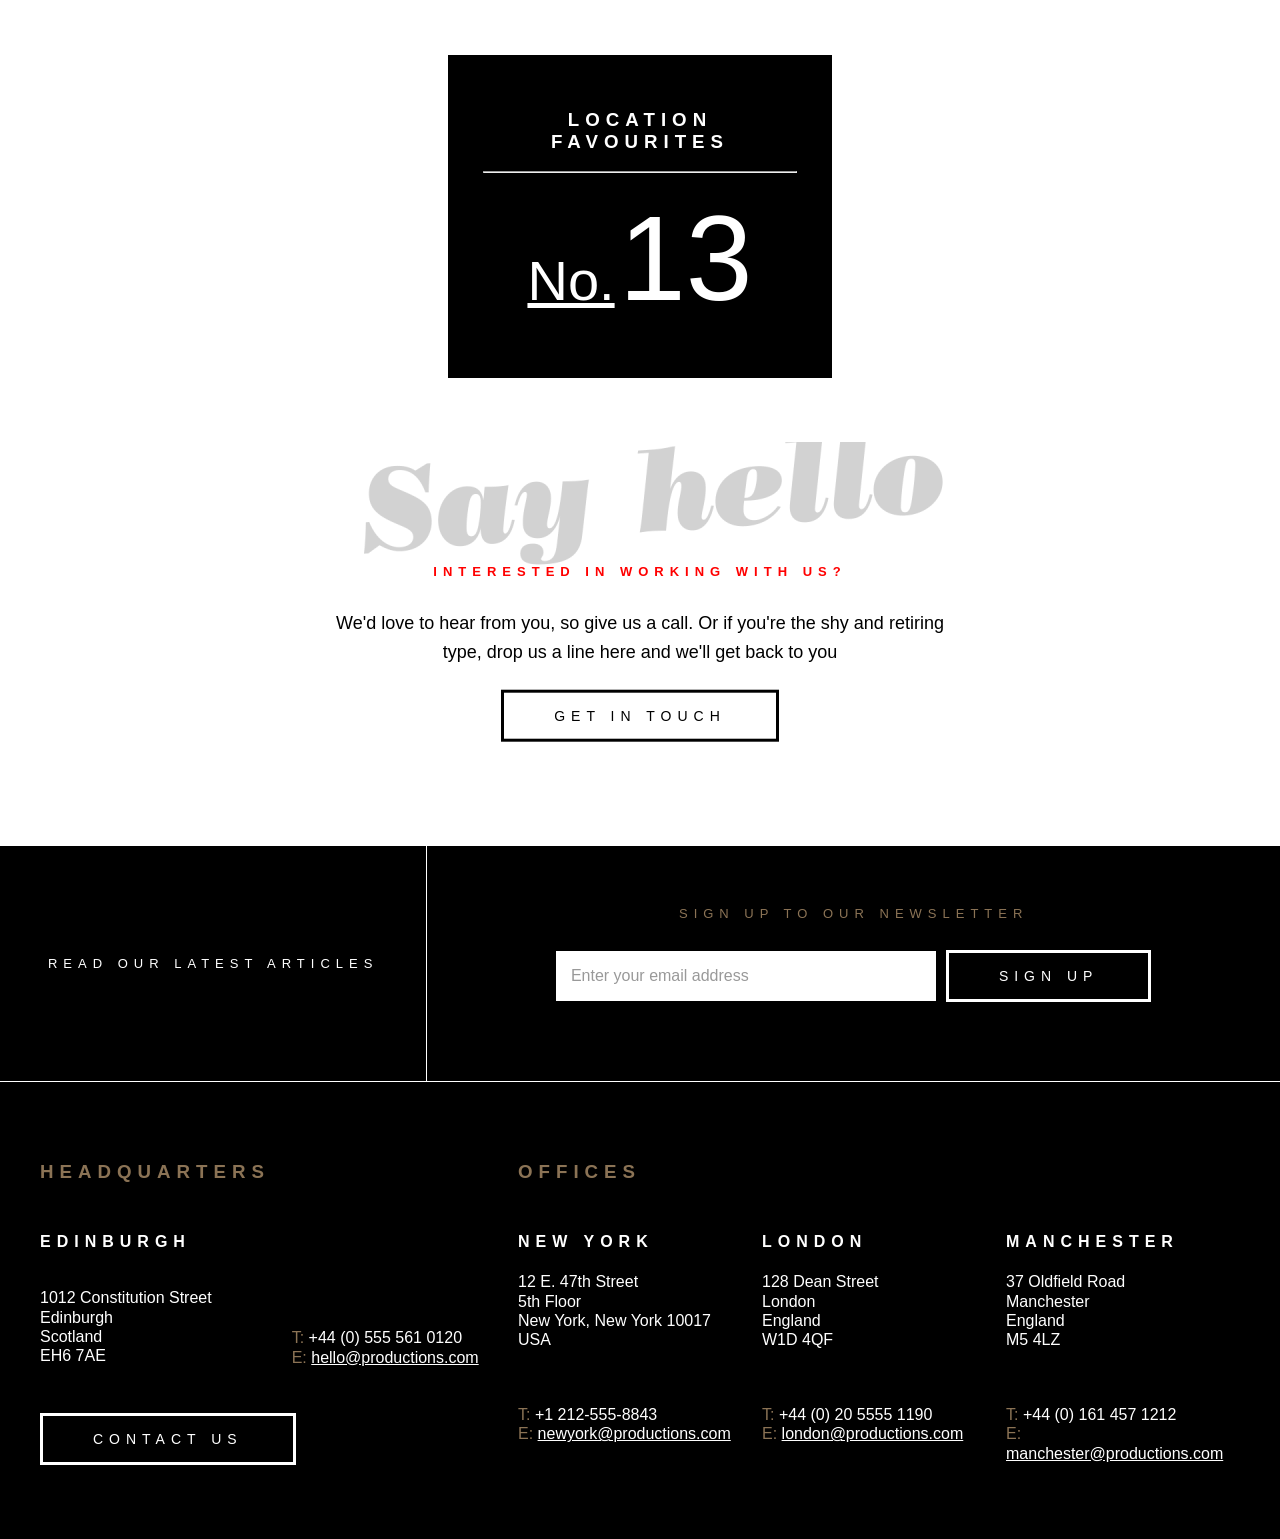
==== html-css/index.html @ ab5e8267 "first commit" ====
<!doctype html>
<html lang="en">
  <head>
    <meta charset="UTF-8">
    <meta name="viewport" content="width=device-width, initial-scale=1.0">
    <title>Filming Locations</title>
    <link href="styles.css" rel="stylesheet">
  </head>
  <body>
    <div class="black-box">
      <h3 style="letter-spacing: 6px">LOCATION FAVOURITES</h3>
      <hr style="background-color: white">
      <p>
        <a href="X.html#13" style="text-decoration: none; color: white;">
          <span class="num">No.</span>
          <span style="font-size: 750%">13</span>
        </a>
      </p>
    </div>

    <div class="img-container">
      <a href="X.html#say-hello">
        <img src="./sayhello.png" alt="Say Hello">
      </a>

      <div class="text-overlay">
        <h4 class="txt">INTERESTED IN WORKING WITH US?</h4>

        <p class="description">
          We'd love to hear from you, so give us a call. Or if you're the shy
          and retiring type, drop us a line here and we'll get back to you
        </p>
        <a href="X.html#get-in-touch" class="btn">
          <span style="letter-spacing: 6px">GET IN TOUCH</span>
        </a>
      </div>
    </div>

    <footer>
      <div class="footer-top">
        <div class="footer-section">
          <a href="X.html#read-article" style="text-decoration: none;" class="txt">READ OUR LATEST ARTICLES</a>
        </div>

        <div class="email-section">
          <p class="txt">SIGN UP TO OUR NEWSLETTER</p>
          <input
            class="email-input"
            type="email"
            placeholder="Enter your email address"
          >
          <a href="X.html#sign-up" class="btn-inverse">
            <span>SIGN UP</span>
          </a>
        </div>
      </div>

      <div style="border-top: 1px solid white" class="footer-bottom">
        <div>
          <h3 style="color: #8b7355; letter-spacing: 6px">HEADQUARTERS</h3>
        </div>
        <div><h3 style="color: #8b7355; letter-spacing: 6px">OFFICES</h3></div>
        <div></div>
        <div></div>

        <div>
          <h4 style="letter-spacing: 6px">EDINBURGH</h4>
          <div style="display: flex; gap: 80px; padding-top: 0">
            <p>
              1012 Constitution Street<br>
              Edinburgh<br>
              Scotland<br>
              EH6 7AE
            </p>
            <p class="contact-info">
              <span class="primary-color">T:</span> +44 (0) 555 561 0120<br>
              <span class="primary-color">E:</span>
              <a href="mailto:hello@productions.com">hello@productions.com</a>
            </p>
          </div>
          <a
            href="X.html#contact-us"
            style="margin-top: 30px; display: inline-block"
            class="btn-inverse"
          >
            CONTACT US
          </a>
        </div>

        <div class="column-content">
          <h4 style="letter-spacing: 6px">NEW YORK</h4>
          <p>
            12 E. 47th Street<br>5th Floor<br>New York, New York 10017<br>USA
          </p>
          <p class="contact-info">
            <span class="primary-color">T:</span> +1 212-555-8843<br>
            <span class="primary-color">E:</span>
            <a href="mailto:newyork@productions.com">newyork@productions.com</a>
          </p>
        </div>

        <div>
          <h4 style="letter-spacing: 6px">LONDON</h4>
          <p>128 Dean Street<br>London<br>England<br>W1D 4QF</p>
          <p class="contact-info">
            <span class="primary-color">T:</span> +44 (0) 20 5555 1190<br>
            <span class="primary-color">E:</span>
            <a href="mailto:london@productions.com">london@productions.com</a>
          </p>
        </div>

        <div>
          <h4 style="letter-spacing: 6px">MANCHESTER</h4>
          <p>37 Oldfield Road<br>Manchester<br>England<br>M5 4LZ</p>
          <p class="contact-info">
            <span class="primary-color">T:</span> +44 (0) 161 457 1212<br>
            <span class="primary-color">E:</span>
            <a href="mailto:manchester@productions.com"
              >manchester@productions.com</a
            >
          </p>
        </div>
      </div>
    </footer>
  </body>
</html>
---- html-css/styles.css ----
body {
    font-family: Arial, Helvetica, sans-serif;
    margin: 0;
}

.primary-color {
    color: #8B7355;
}

.black-box {
    background-color: black;
    color: white;
    text-align: center;
    padding: 35px;
    margin: 55px 35%;
}

.num {
    text-decoration: underline;
    font-size: 350%;
    padding-bottom: 5px;
    text-align: center;
}

.img-container {
    display: flex;
    justify-content: center;
    align-items: center;
    margin-top: 5%;
    position: relative;
}

/****** Text Styles ******/
.text-overlay {
    text-align: center;
    position: absolute; 
    top: 50%;
    left: 50%;
    transform: translate(-50%, -50%);
    margin: 0;
    width: 100%;
    max-width: 650px;
    z-index: 100;
}

h4.txt {
    margin: 0;
    letter-spacing: 6px;
    color: red;
}

.txt {
    letter-spacing: 6px;
    color: white; 
    font-size: small;
    margin: 0;
}

.description {
    font-size: 18px;
    line-height: 1.6;
    margin: 30px 0 40px 0;
}

.email-section {
   display: flex;
   flex-wrap: wrap;
   justify-content: center;
   align-items: center;
   gap: 10px;
}

.email-section .txt {
    width: 100%;
    text-align: center;
    color: #8B7355;
}

.email-input {
    width: 100%;
    max-width: 350px;
    height: 50px;
    padding: 0 15px;
    background-color: white;
    border: none;
    margin: 20px 0px;
}

input::placeholder {
    font-size: 16px;
    color: #999;
}

.contact-info {
    padding-top: 40px;
}

.contact-info a {
    color: white
}

.contact-info a:hover {
    color: gray;
}

/****** Footer Styles ******/
.footer-top {
    display: grid;
    grid-template-columns: 1fr 2fr;
    gap: 1px;
    background-color: white;
}

.footer-top > div {
    background-color: black;
    padding: 60px 40px; 
}

.footer-section {
    display: flex;
    justify-content: center; 
    align-items: center;
}

.footer-bottom {
    display: grid;
    grid-template-columns: 2fr 1fr 1fr 1fr;
    gap: 10px;
    background-color: black;
    padding: 60px 40px;
    color: white;
    align-items: start;
}

.footer-bottom p {
    line-height: 1.2; 
}

/****** Button Styles ******/
.btn {
    background-color: white;
    border: 3px solid black;
    padding: 15px 50px;
    font-size: 14px;
    letter-spacing: 6px;
    text-decoration: none;
    color: black;
}

.btn:hover {
  background-color: black;
  color: white;
}

.btn-inverse {
    background-color: black;
    border: 3px solid white;
    padding: 15px 50px;
    font-size: 14px;
    color: white;
    letter-spacing: 6px;
    text-decoration: none;
}

.btn-inverse:hover {
    background-color: white;
    color: black;
}
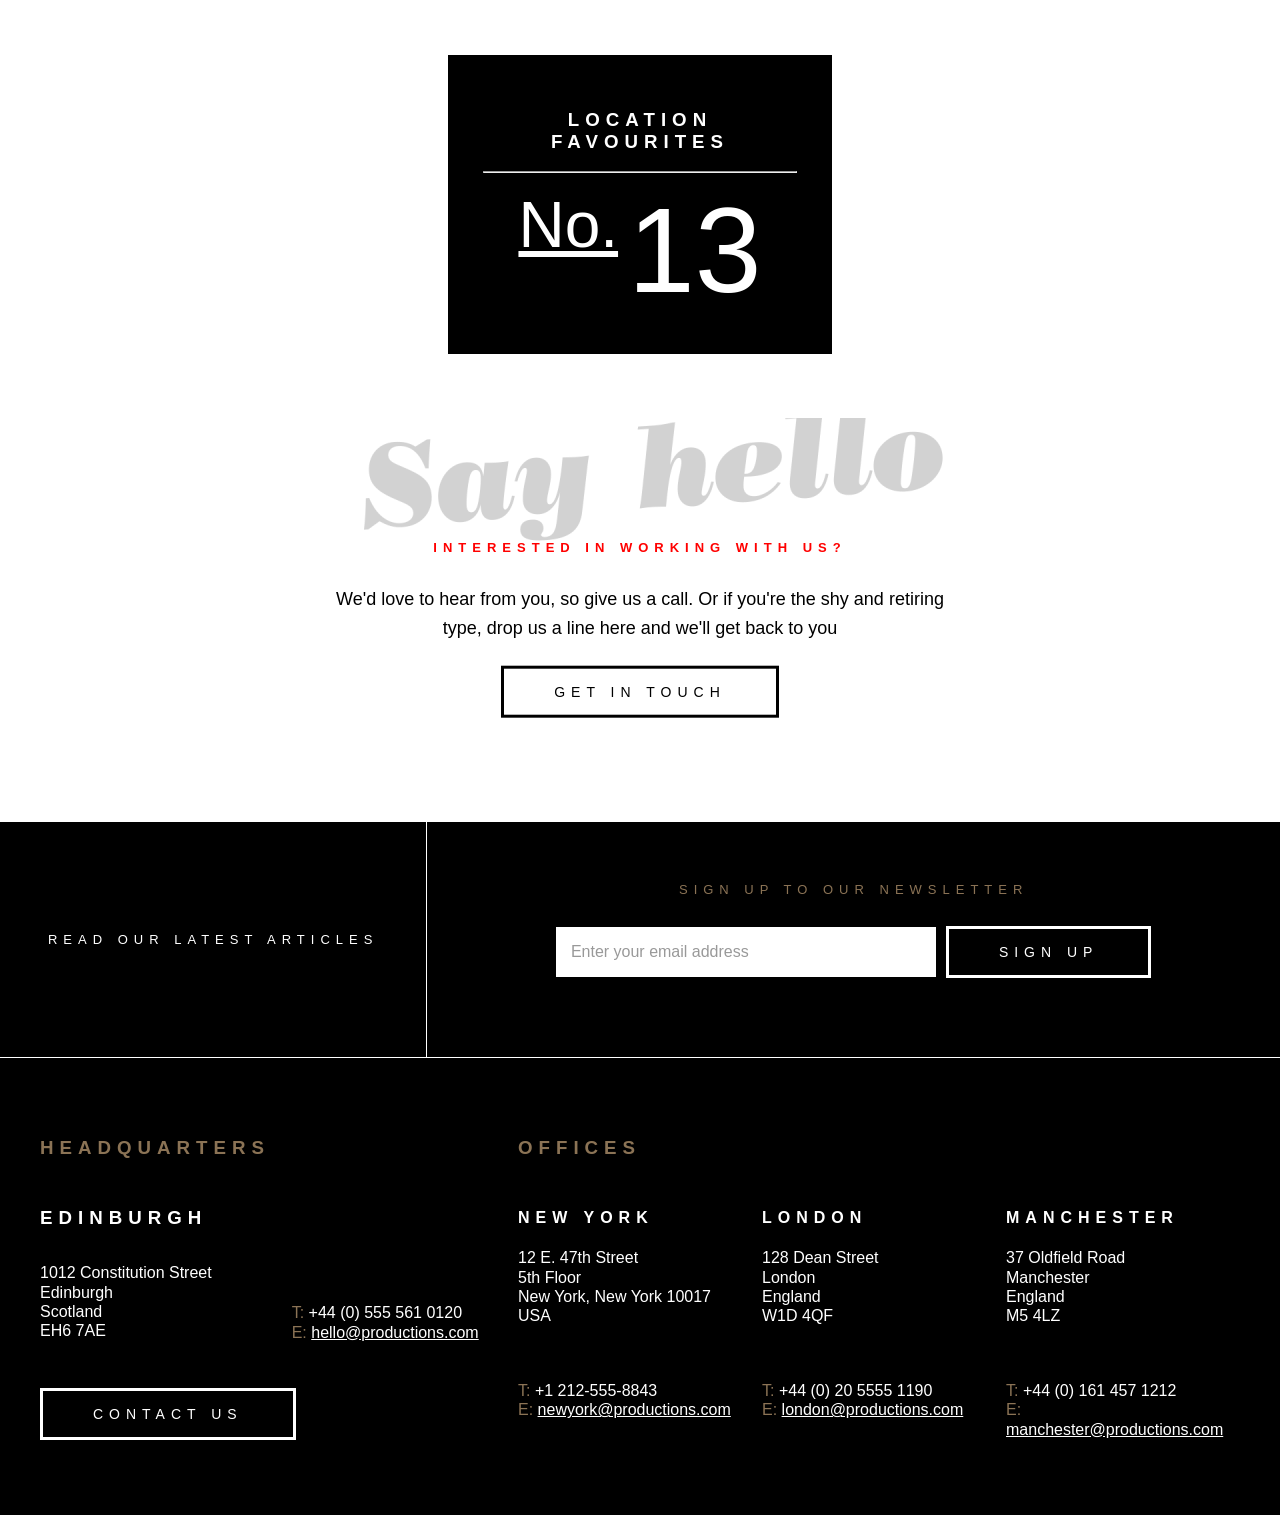
==== commit 8af7ff2d: "small tweaks" ====
--- a/html-css/index.html
+++ b/html-css/index.html
@@ -10,12 +10,10 @@
     <div class="black-box">
       <h3 style="letter-spacing: 6px">LOCATION FAVOURITES</h3>
       <hr style="background-color: white">
-      <p>
-        <a href="X.html#13" style="text-decoration: none; color: white;">
-          <span class="num">No.</span>
-          <span style="font-size: 750%">13</span>
-        </a>
-      </p>
+      <a href="X.html#13" class="num-link">
+        <span class="num">No.</span>
+        <span style="font-size: 750%;">13</span>
+      </a>
     </div>
 
     <div class="img-container">
@@ -64,9 +62,9 @@
         <div></div>
 
         <div>
-          <h4 style="letter-spacing: 6px">EDINBURGH</h4>
+          <h3 style="letter-spacing: 6px">EDINBURGH</h3>
           <div style="display: flex; gap: 80px; padding-top: 0">
-            <p>
+            <p style="line-height: 1.2;">
               1012 Constitution Street<br>
               Edinburgh<br>
               Scotland<br>
--- a/html-css/styles.css
+++ b/html-css/styles.css
@@ -15,11 +15,19 @@
     margin: 55px 35%;
 }
 
+.num-link {
+    text-decoration: none;
+    color: white;
+    display: flex;
+    align-items: center;
+    justify-content: center;
+    gap: 10px
+}
+
 .num {
     text-decoration: underline;
-    font-size: 350%;
-    padding-bottom: 5px;
-    text-align: center;
+    font-size: 400%;
+    padding-bottom: 50px;
 }
 
 .img-container {
